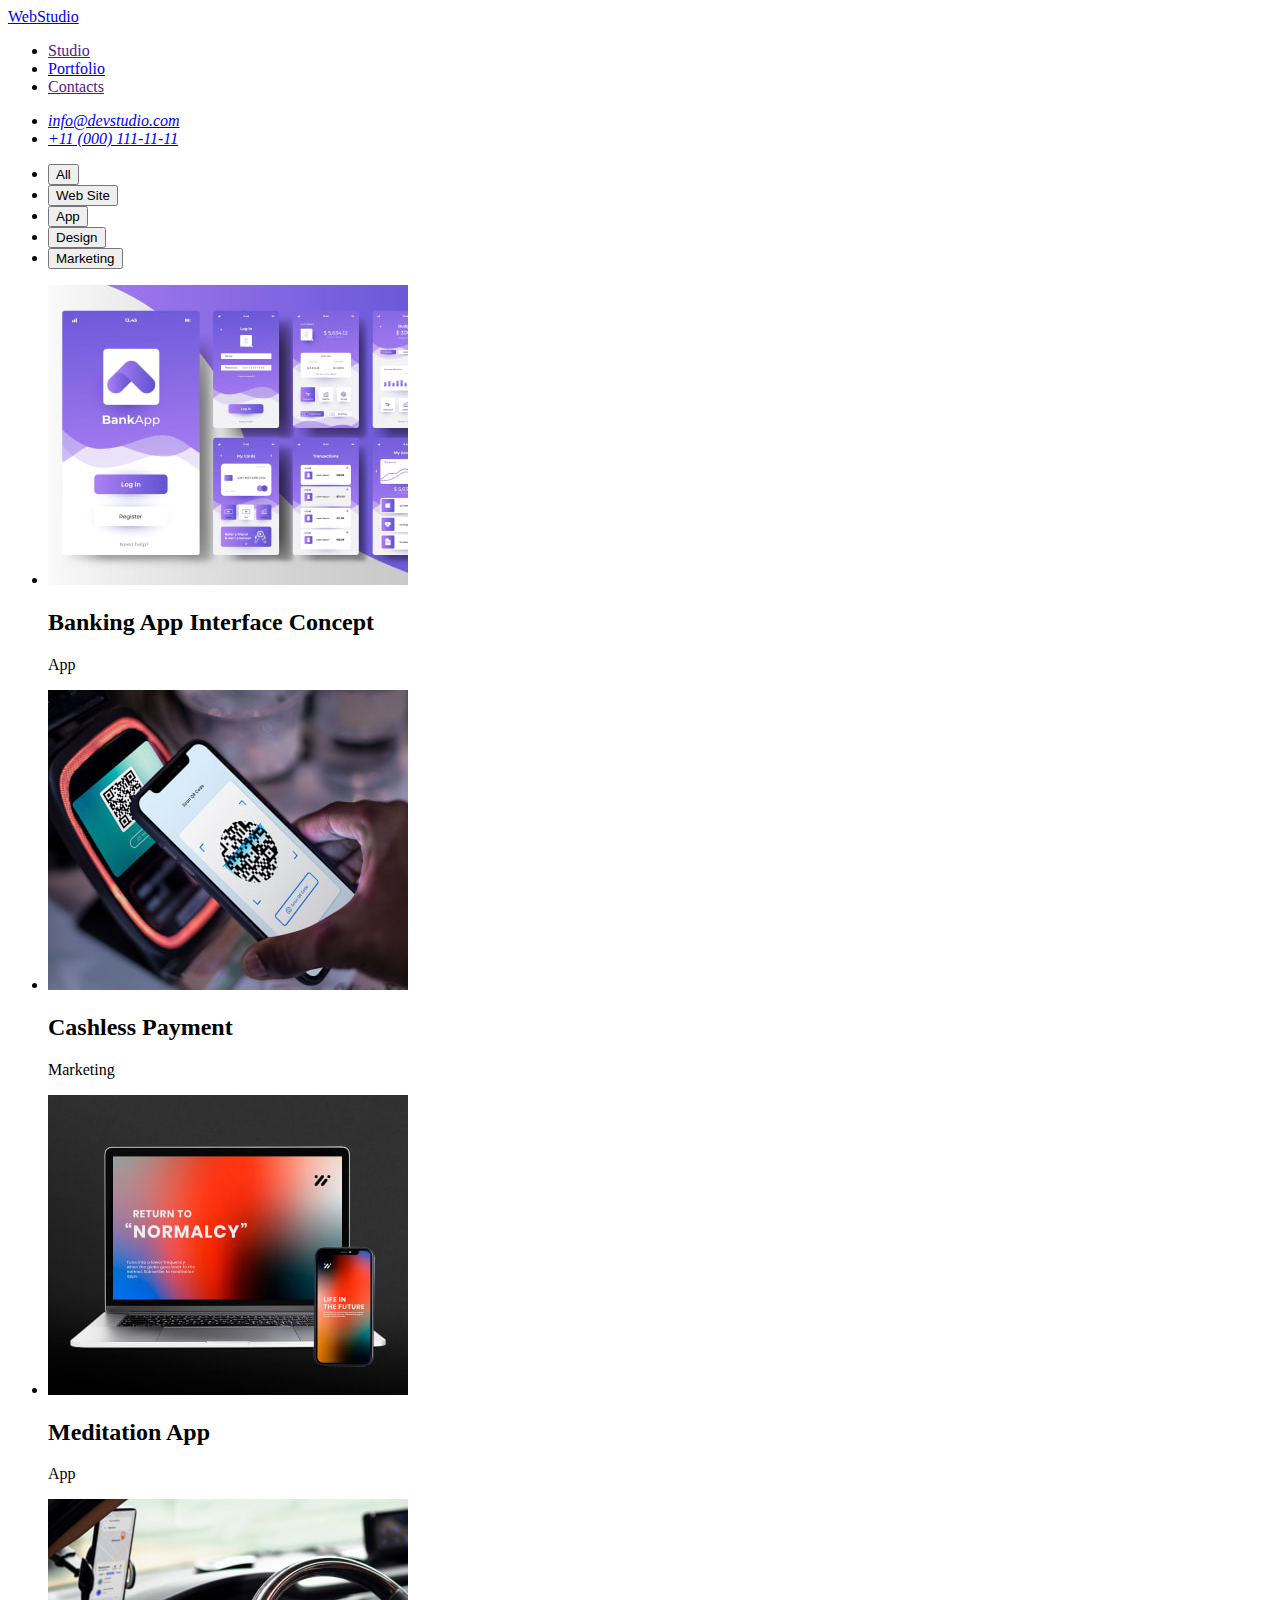
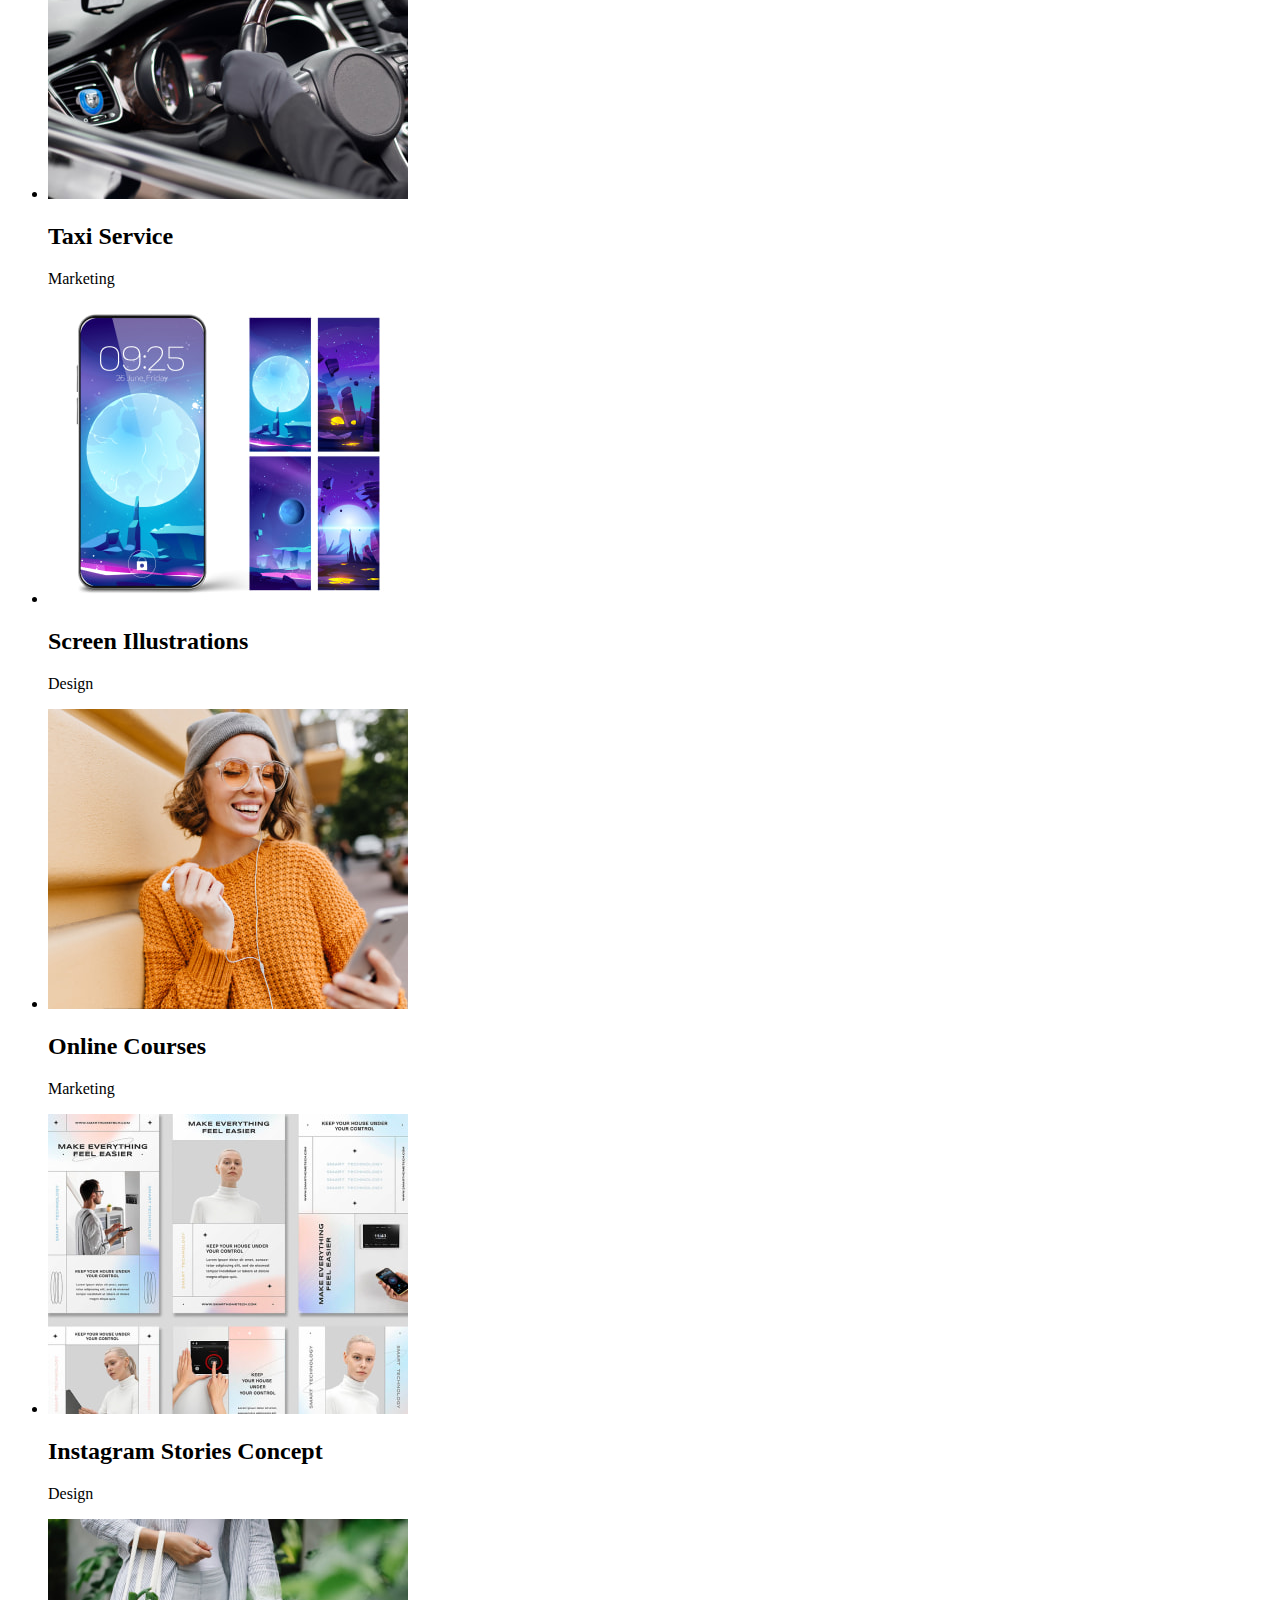
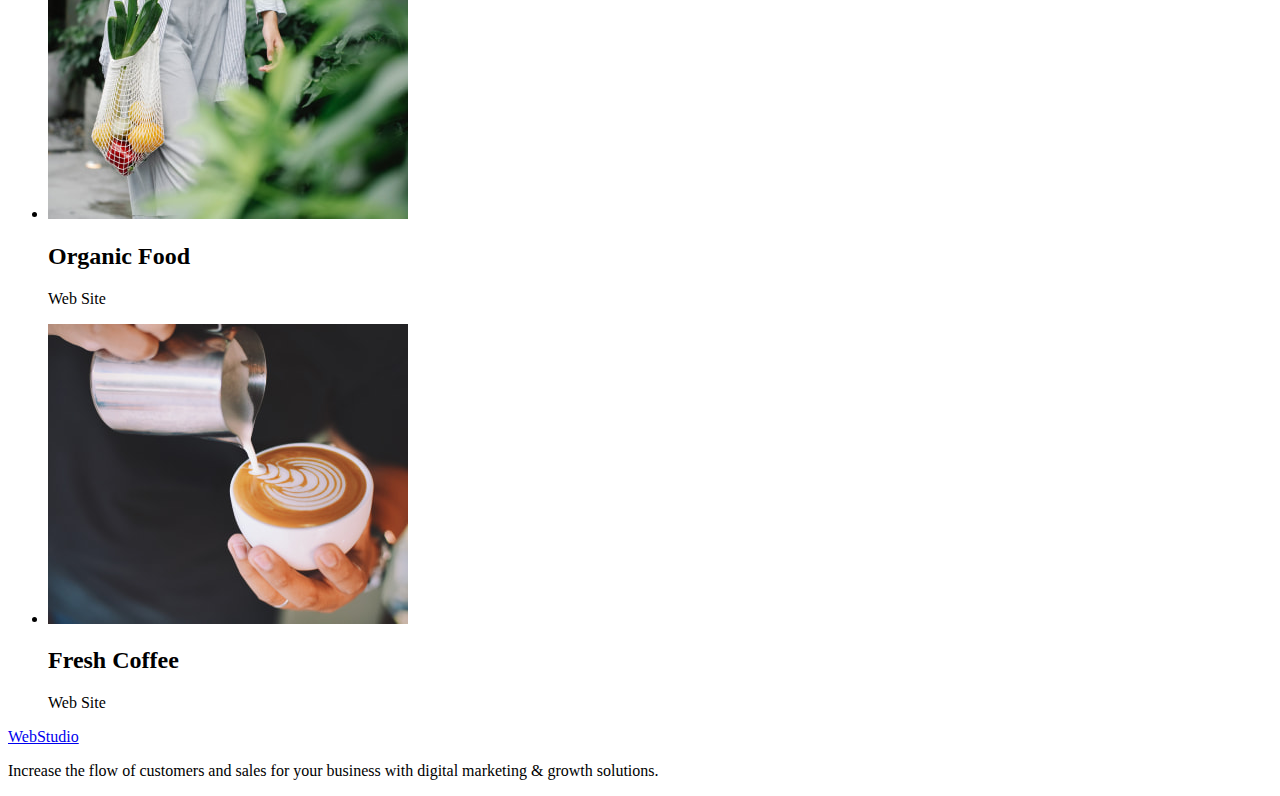
==== portfolio.html @ 86137b93 "Add html for Portfolio page" ====
<!DOCTYPE html>
<html lang="en">
  <head>
    <meta charset="UTF-8" />
    <meta http-equiv="X-UA-Compatible" content="IE=edge" />
    <meta name="viewport" content="width=device-width, initial-scale=1.0" />
    <title>Portfolio</title>
  </head>
  <body>
    <!--================ HEADER =============== -->
    <header>
      <nav>
        <a href="./index.html">WebStudio</a>
        <ul>
          <li><a href="">Studio</a></li>
          <li><a href="./portfolio.html">Portfolio</a></li>
          <li><a href="">Contacts</a></li>
        </ul>
      </nav>
      <address>
        <ul>
          <li><a href="mailto:info@devstudio.com">info@devstudio.com</a></li>
          <li><a href="tel:+110001111111">+11 (000) 111-11-11</a></li>
        </ul>
      </address>
    </header>
    <!--================ /HEADER =============== -->
    <main>
      <!-- ========== PORTFOLIO ===============-->
      <section>
        <h1 hidden>Portfolio</h1>
        <ul>
          <li><button type="button">All</button></li>
          <li><button type="button">Web Site</button></li>
          <li><button type="button">App</button></li>
          <li><button type="button">Design</button></li>
          <li><button type="button">Marketing</button></li>
        </ul>
        <ul>
          <li>
            <img src="./images/portfolio-images/bankapp.jpg" alt="BankApp" />
            <h2>Banking App Interface Concept</h2>
            <p>App</p>
          </li>
          <li>
            <img
              src="./images/portfolio-images/cashless-payment.jpg"
              alt="Cashless Payment"
            />
            <h2>Cashless Payment</h2>
            <p>Marketing</p>
          </li>
          <li>
            <img
              src="./images/portfolio-images/meditation.jpg"
              alt="Meditation App"
            />
            <h2>Meditation App</h2>
            <p>App</p>
          </li>
          <li>
            <img src="./images/portfolio-images/taxi.jpg" alt="Taxi Service" />
            <h2>Taxi Service</h2>
            <p>Marketing</p>
          </li>
          <li>
            <img
              src="./images/portfolio-images/screen-illustrations.jpg"
              alt="Screen Illustrations"
            />
            <h2>Screen Illustrations</h2>
            <p>Design</p>
          </li>
          <li>
            <img
              src="./images/portfolio-images/online-courses.jpg"
              alt="Online Courses"
            />
            <h2>Online Courses</h2>
            <p>Marketing</p>
          </li>
          <li>
            <img
              src="./images/portfolio-images/stories-concept.jpg"
              alt="Instagram Stories Concept"
            />
            <h2>Instagram Stories Concept</h2>
            <p>Design</p>
          </li>
          <li>
            <img
              src="./images/portfolio-images/organic-food.jpg"
              alt="Organic Food"
            />
            <h2>Organic Food</h2>
            <p>Web Site</p>
          </li>
          <li>
            <img
              src="./images/portfolio-images/fresh-coffee.jpg"
              alt="Fresh Coffee"
            />
            <h2>Fresh Coffee</h2>
            <p>Web Site</p>
          </li>
        </ul>
      </section>
      <!-- ========== /PORTFOLIO ===============-->
    </main>
    <!-- =============== FOOTER ================== -->
    <footer>
      <a href="./index.html">WebStudio</a>
      <p>
        Increase the flow of customers and sales for your business with digital
        marketing & growth solutions.
      </p>
    </footer>
    <!-- =============== /FOOTER ================== -->
  </body>
</html>
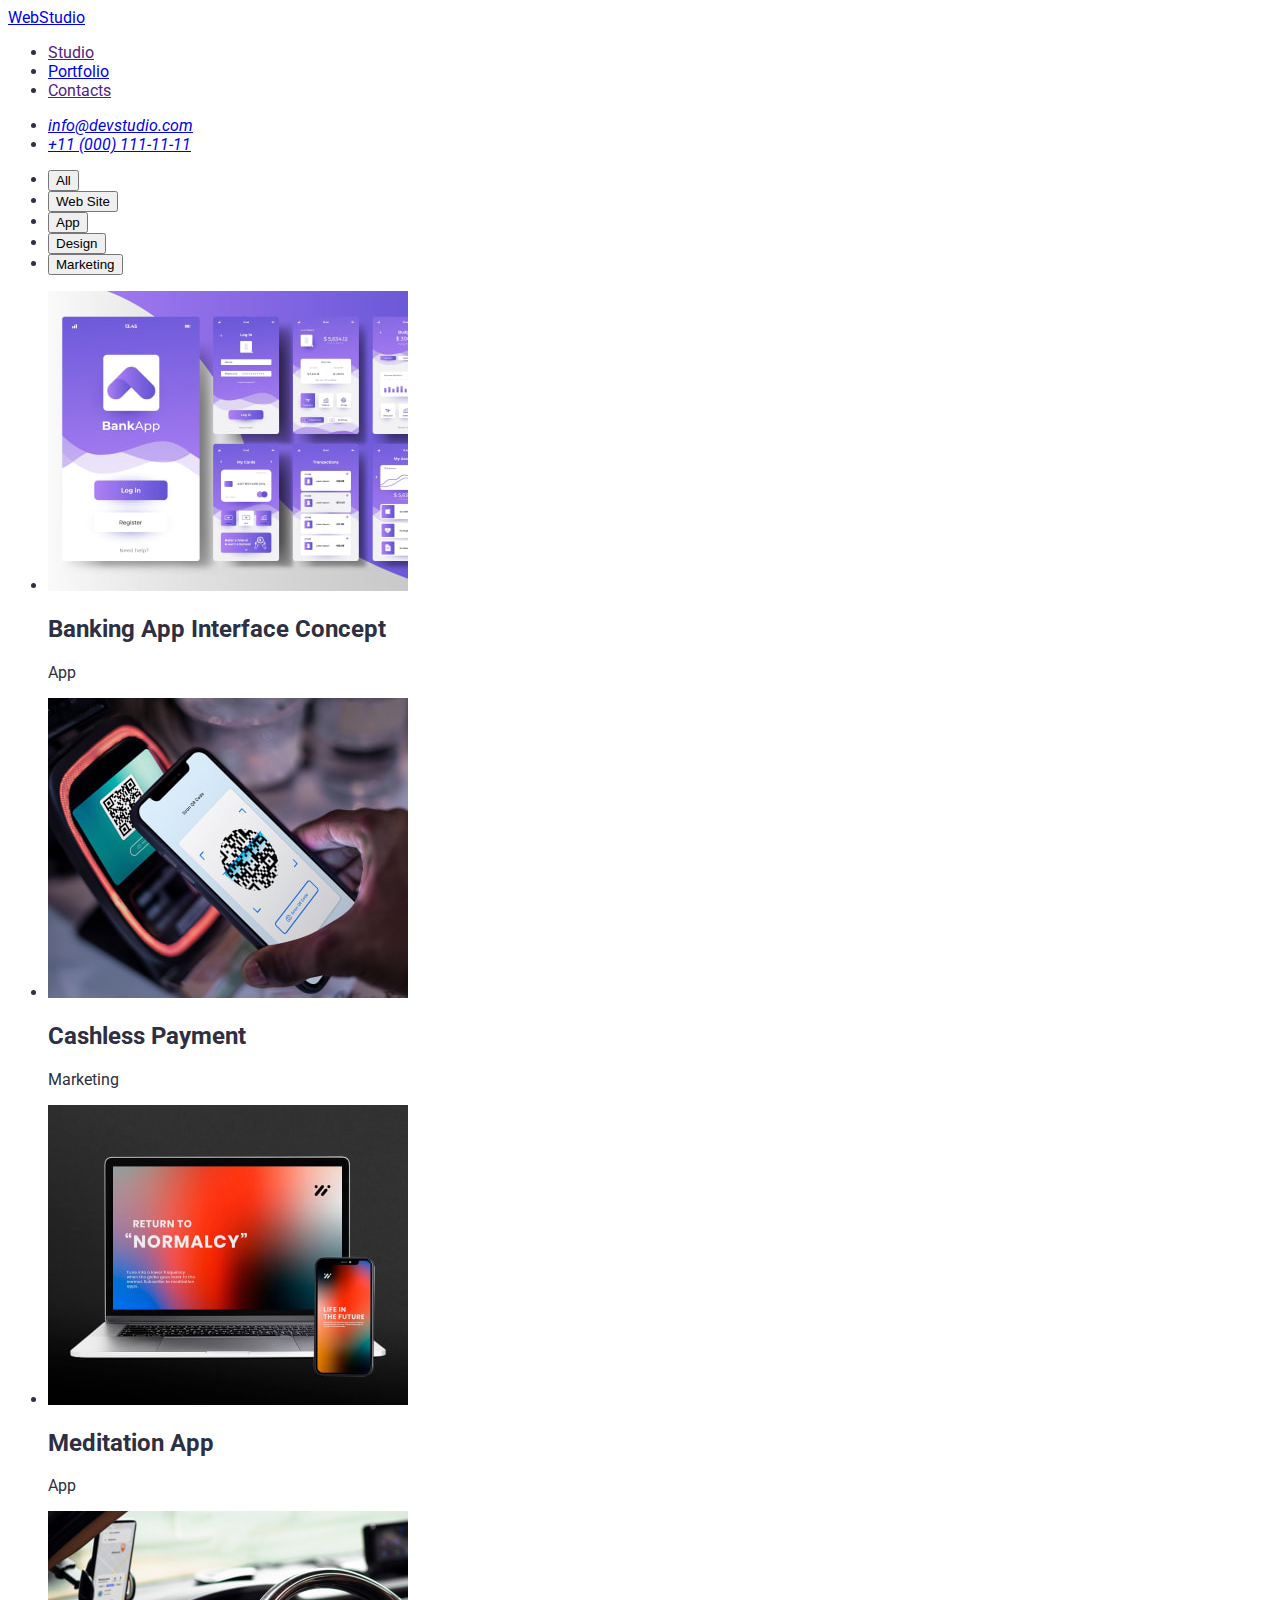
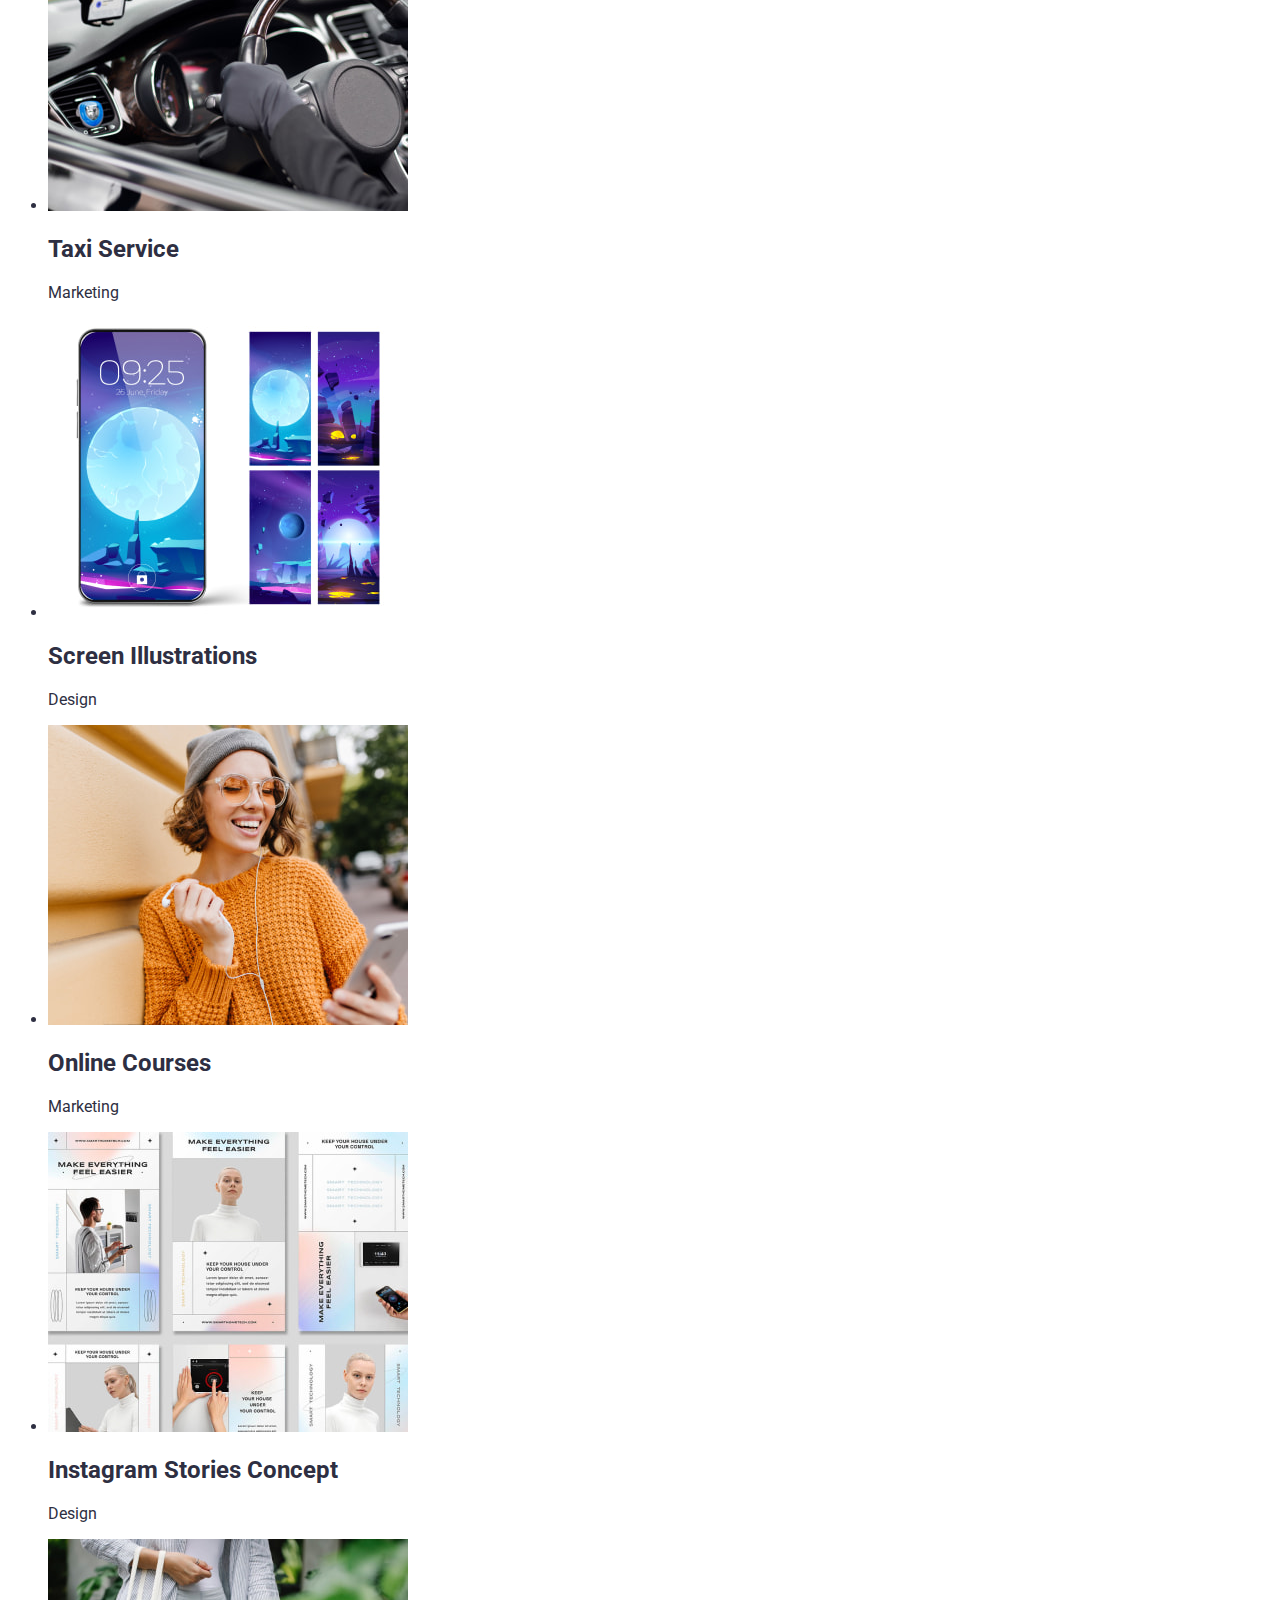
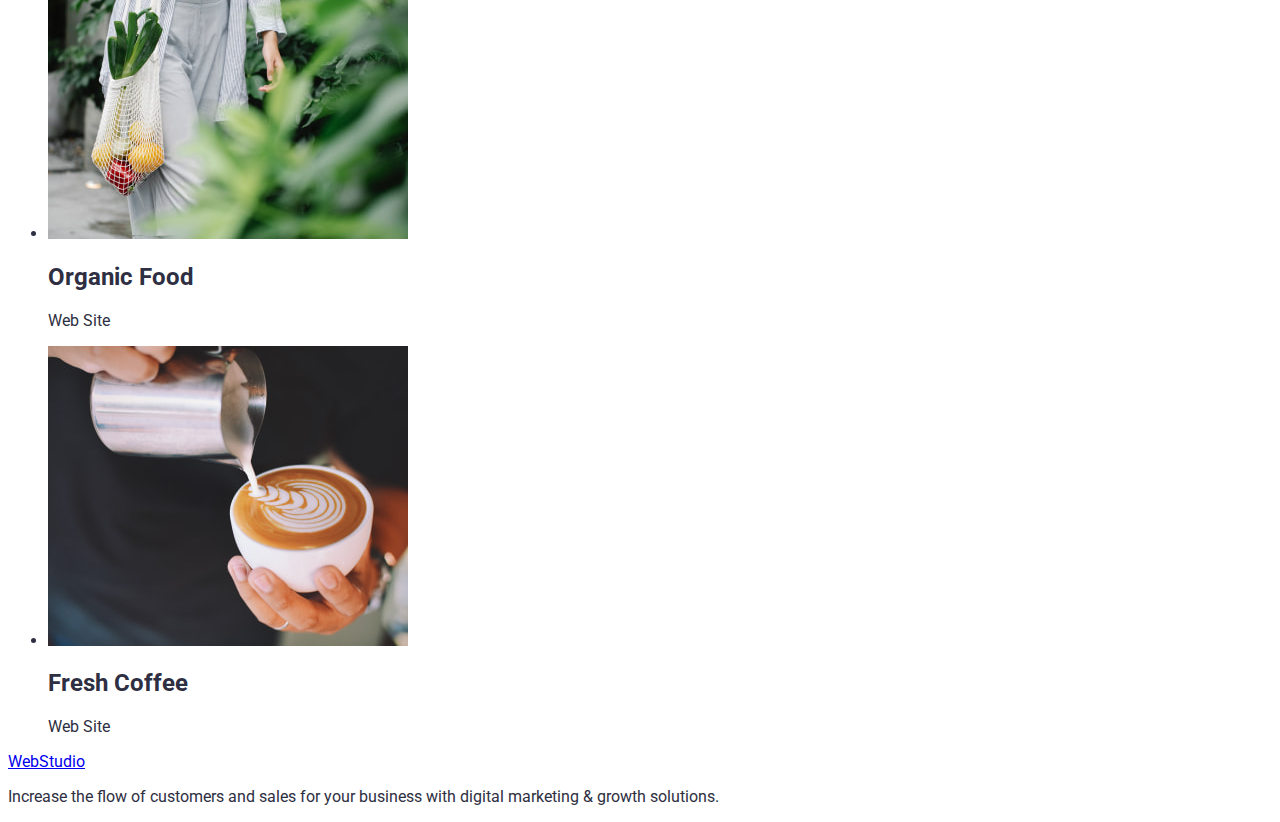
==== commit af892c4d: "add css for mainpage" ====
--- a/portfolio.html
+++ b/portfolio.html
@@ -5,6 +5,13 @@
     <meta http-equiv="X-UA-Compatible" content="IE=edge" />
     <meta name="viewport" content="width=device-width, initial-scale=1.0" />
     <title>Portfolio</title>
+    <link rel="preconnect" href="https://fonts.googleapis.com" />
+    <link rel="preconnect" href="https://fonts.gstatic.com" crossorigin />
+    <link
+      href="https://fonts.googleapis.com/css2?family=Raleway:wght@800&family=Roboto:wght@400;500;700;900&display=swap"
+      rel="stylesheet"
+    />
+    <link rel="stylesheet" href="./css/styles.css" />
   </head>
   <body>
     <!--================ HEADER =============== -->
@@ -46,6 +53,7 @@
             <img
               src="./images/portfolio-images/cashless-payment.jpg"
               alt="Cashless Payment"
+              width="360"
             />
             <h2>Cashless Payment</h2>
             <p>Marketing</p>
@@ -54,12 +62,17 @@
             <img
               src="./images/portfolio-images/meditation.jpg"
               alt="Meditation App"
+              width="360"
             />
             <h2>Meditation App</h2>
             <p>App</p>
           </li>
           <li>
-            <img src="./images/portfolio-images/taxi.jpg" alt="Taxi Service" />
+            <img
+              src="./images/portfolio-images/taxi.jpg"
+              alt="Taxi Service"
+              width="360"
+            />
             <h2>Taxi Service</h2>
             <p>Marketing</p>
           </li>
@@ -67,6 +80,7 @@
             <img
               src="./images/portfolio-images/screen-illustrations.jpg"
               alt="Screen Illustrations"
+              width="360"
             />
             <h2>Screen Illustrations</h2>
             <p>Design</p>
@@ -75,6 +89,7 @@
             <img
               src="./images/portfolio-images/online-courses.jpg"
               alt="Online Courses"
+              width="360"
             />
             <h2>Online Courses</h2>
             <p>Marketing</p>
@@ -83,6 +98,7 @@
             <img
               src="./images/portfolio-images/stories-concept.jpg"
               alt="Instagram Stories Concept"
+              width="360"
             />
             <h2>Instagram Stories Concept</h2>
             <p>Design</p>
@@ -91,6 +107,7 @@
             <img
               src="./images/portfolio-images/organic-food.jpg"
               alt="Organic Food"
+              width="360"
             />
             <h2>Organic Food</h2>
             <p>Web Site</p>
@@ -99,6 +116,7 @@
             <img
               src="./images/portfolio-images/fresh-coffee.jpg"
               alt="Fresh Coffee"
+              width="360"
             />
             <h2>Fresh Coffee</h2>
             <p>Web Site</p>
--- a/css/styles.css
+++ b/css/styles.css
@@ -0,0 +1,254 @@
+:root {
+  --primary-color: #2e2f42;
+  --secondary-color: #434455;
+  --light-color: #ffffff;
+}
+
+body {
+  font-family: "Roboto", sans-serif;
+  color: var(--primary-color);
+}
+
+/**
+  |============================
+  | COMPONENTS
+  |============================
+*/
+.list {
+  list-style: none;
+}
+
+.link {
+  text-decoration: none;
+}
+
+/**
+  |============================
+  | /COMPONENTS
+  |============================
+*/
+
+/**
+  |============================
+  | HEADER
+  |============================
+*/
+
+.logo {
+  font-family: "Raleway", sans-serif;
+  font-weight: 800;
+  font-size: 18px;
+  line-height: 1.17;
+  display: flex;
+  align-items: center;
+  letter-spacing: 0.03em;
+  text-transform: uppercase;
+  color: #4d5ae5;
+}
+
+.logo-text {
+  font-family: "Raleway", sans-serif;
+  font-weight: 800;
+  font-size: 18px;
+  line-height: 1.17;
+  display: flex;
+  align-items: center;
+  letter-spacing: 0.03em;
+  text-transform: uppercase;
+  color: var(--primary-color);
+}
+
+.menu-link {
+  font-family: inherit;
+  font-weight: 500;
+  font-size: 16px;
+  line-height: 1.5;
+  letter-spacing: 0.02em;
+  color: var(--primary-color);
+}
+
+.menu-link:active {
+  color: #404bbf;
+}
+
+.contact-item {
+  font-family: inherit;
+  font-style: normal;
+  font-weight: 400;
+  font-size: 16px;
+  line-height: 1.5;
+  letter-spacing: 0.02em;
+  color: var(--secondary-color);
+}
+
+.contact-item:active {
+  color: #404bbf;
+}
+
+/**
+  |============================
+  | /HEADER
+  |============================
+*/
+
+/**
+  |============================
+  | HERO
+  |============================
+*/
+
+.hero-title {
+  font-family: inherit;
+  font-weight: 700;
+  font-size: 56px;
+  line-height: 1.07;
+  text-align: center;
+  letter-spacing: 0.02em;
+  color: var(--light-color);
+}
+
+.modal-btn {
+  font-family: inherit;
+  font-weight: 500;
+  font-size: 16px;
+  line-height: 1.5;
+  display: flex;
+  align-items: center;
+  letter-spacing: 0.04em;
+  color: var(--light-color);
+  background: #4d5ae5;
+  cursor: pointer;
+}
+
+.modal-btn:hover,
+.modal-btn:focus {
+  background: #404bbf;
+}
+/**
+  |============================
+  | /HERO
+  |============================
+*/
+
+/**
+  |============================
+  | Advantages
+  |============================
+*/
+.advantages-subtitle {
+  font-family: inherit;
+  font-weight: 500;
+  font-size: 20px;
+  line-height: 1.2;
+  letter-spacing: 0.02em;
+  color: var(--primary-color);
+}
+
+.advantages-subtitle-description {
+  font-family: inherit;
+  font-weight: 400;
+  font-size: 16px;
+  line-height: 1.5;
+  letter-spacing: 0.02em;
+  color: var(--secondary-color);
+}
+/**
+  |============================
+  | /Advantages
+  |============================
+*/
+
+/**
+  |============================
+  | Services
+  |============================
+*/
+
+.services-title {
+  font-family: inherit;
+  font-weight: 700;
+  font-size: 36px;
+  line-height: 1.11;
+  text-align: center;
+  letter-spacing: 0.02em;
+  text-transform: capitalize;
+}
+
+/**
+  |============================
+  | /Services
+  |============================
+*/
+
+/**
+  |============================
+  | TEAM
+  |============================
+*/
+.team-title {
+  font-family: inherit;
+  font-weight: 700;
+  font-size: 36px;
+  line-height: 1.11;
+  text-align: center;
+  letter-spacing: 0.02em;
+  text-transform: capitalize;
+  color: var(--primary-color);
+}
+
+.team-name {
+  font-family: inherit;
+  font-weight: 500;
+  font-size: 20px;
+  line-height: 1.2;
+  text-align: center;
+  letter-spacing: 0.02em;
+  color: var(--primary-color);
+}
+
+.team-text {
+  font-family: inherit;
+  font-weight: 400;
+  font-size: 16px;
+  line-height: 1.5;
+  text-align: center;
+  letter-spacing: 0.02em;
+  color: var(--secondary-color);
+}
+/**
+  |============================
+  | /TEAM
+  |============================
+*/
+
+/**
+  |============================
+  | FOOTER
+  |============================
+*/
+.footer-logo-text {
+  font-family: "Raleway", sans-serif;
+  font-weight: 800;
+  font-size: 18px;
+  line-height: 1.17;
+  display: flex;
+  align-items: center;
+  letter-spacing: 0.03em;
+  text-transform: uppercase;
+  color: #f4f4fd;
+}
+
+.footer-text {
+  font-family: inherit;
+  font-weight: 400;
+  font-size: 16px;
+  line-height: 1.5;
+  letter-spacing: 0.02em;
+  color: #f4f4fd;
+}
+
+/**
+  |============================
+  | /FOOTER
+  |============================
+*/
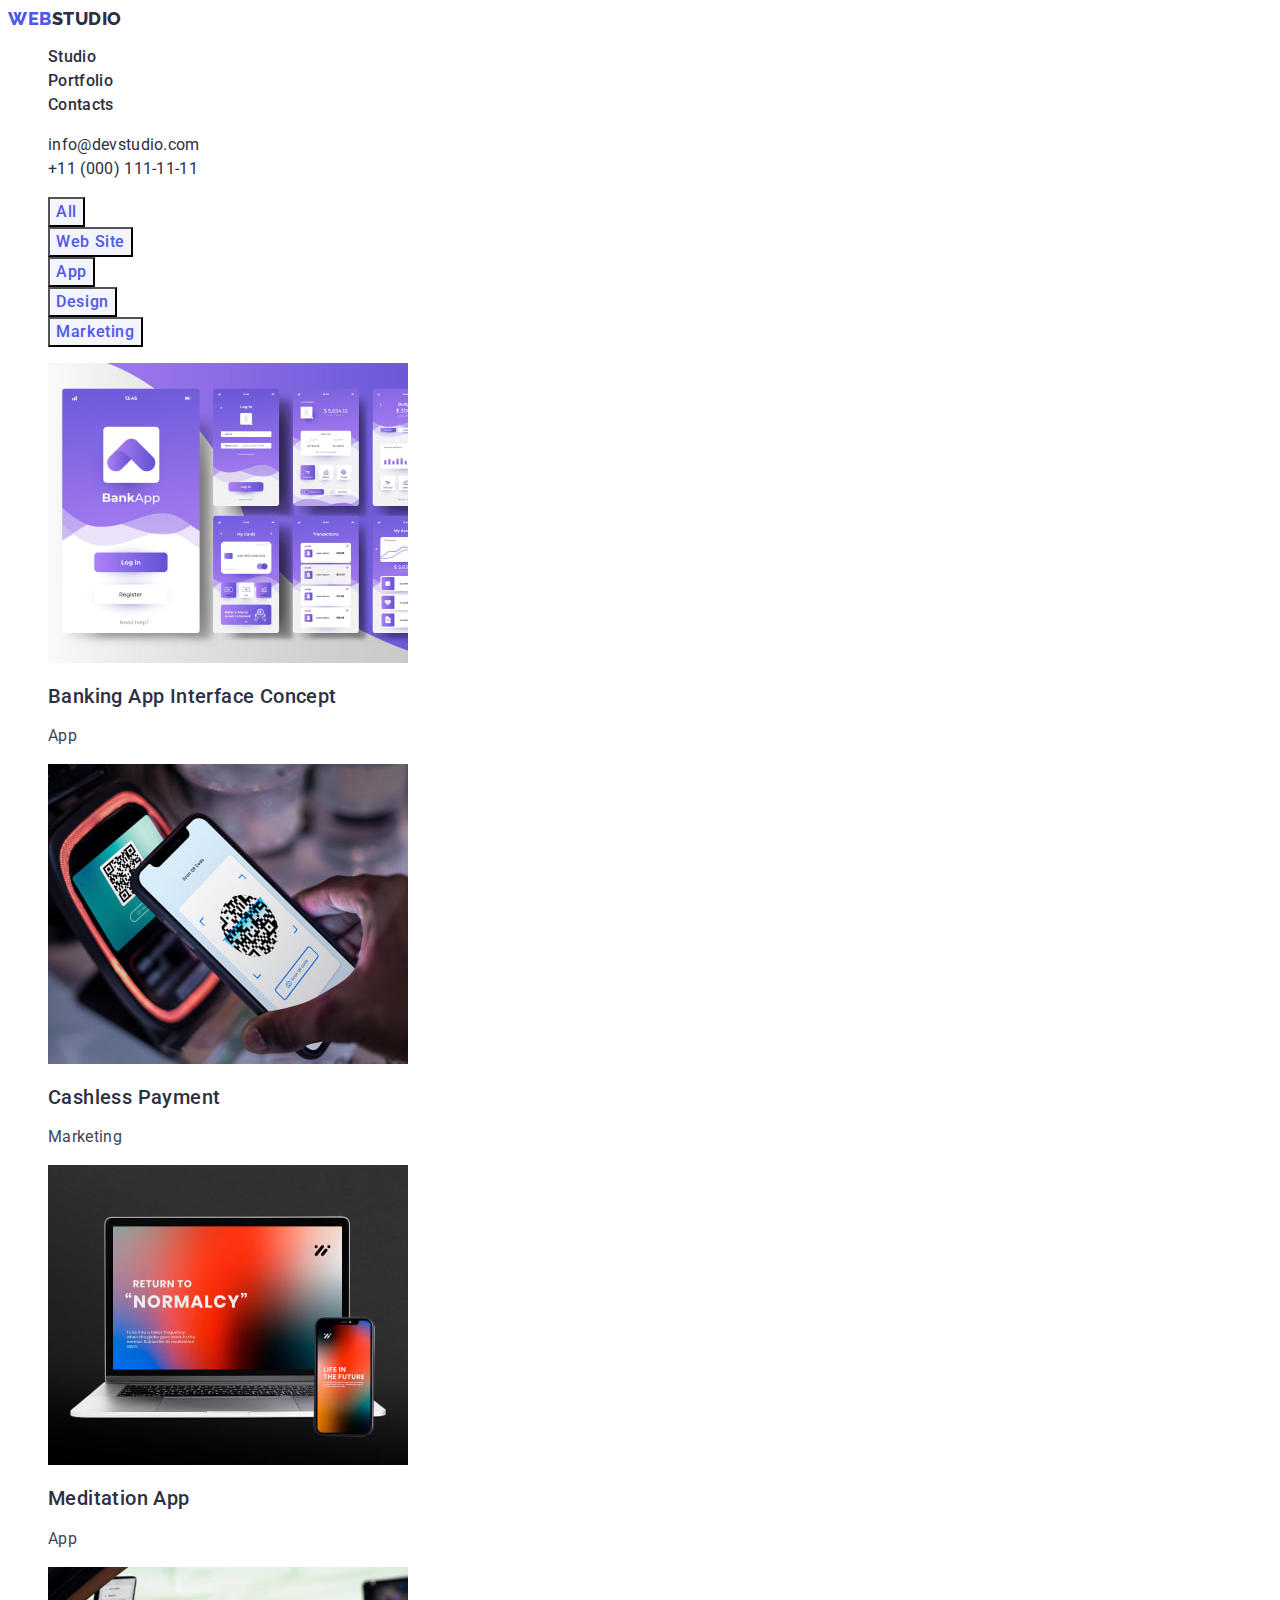
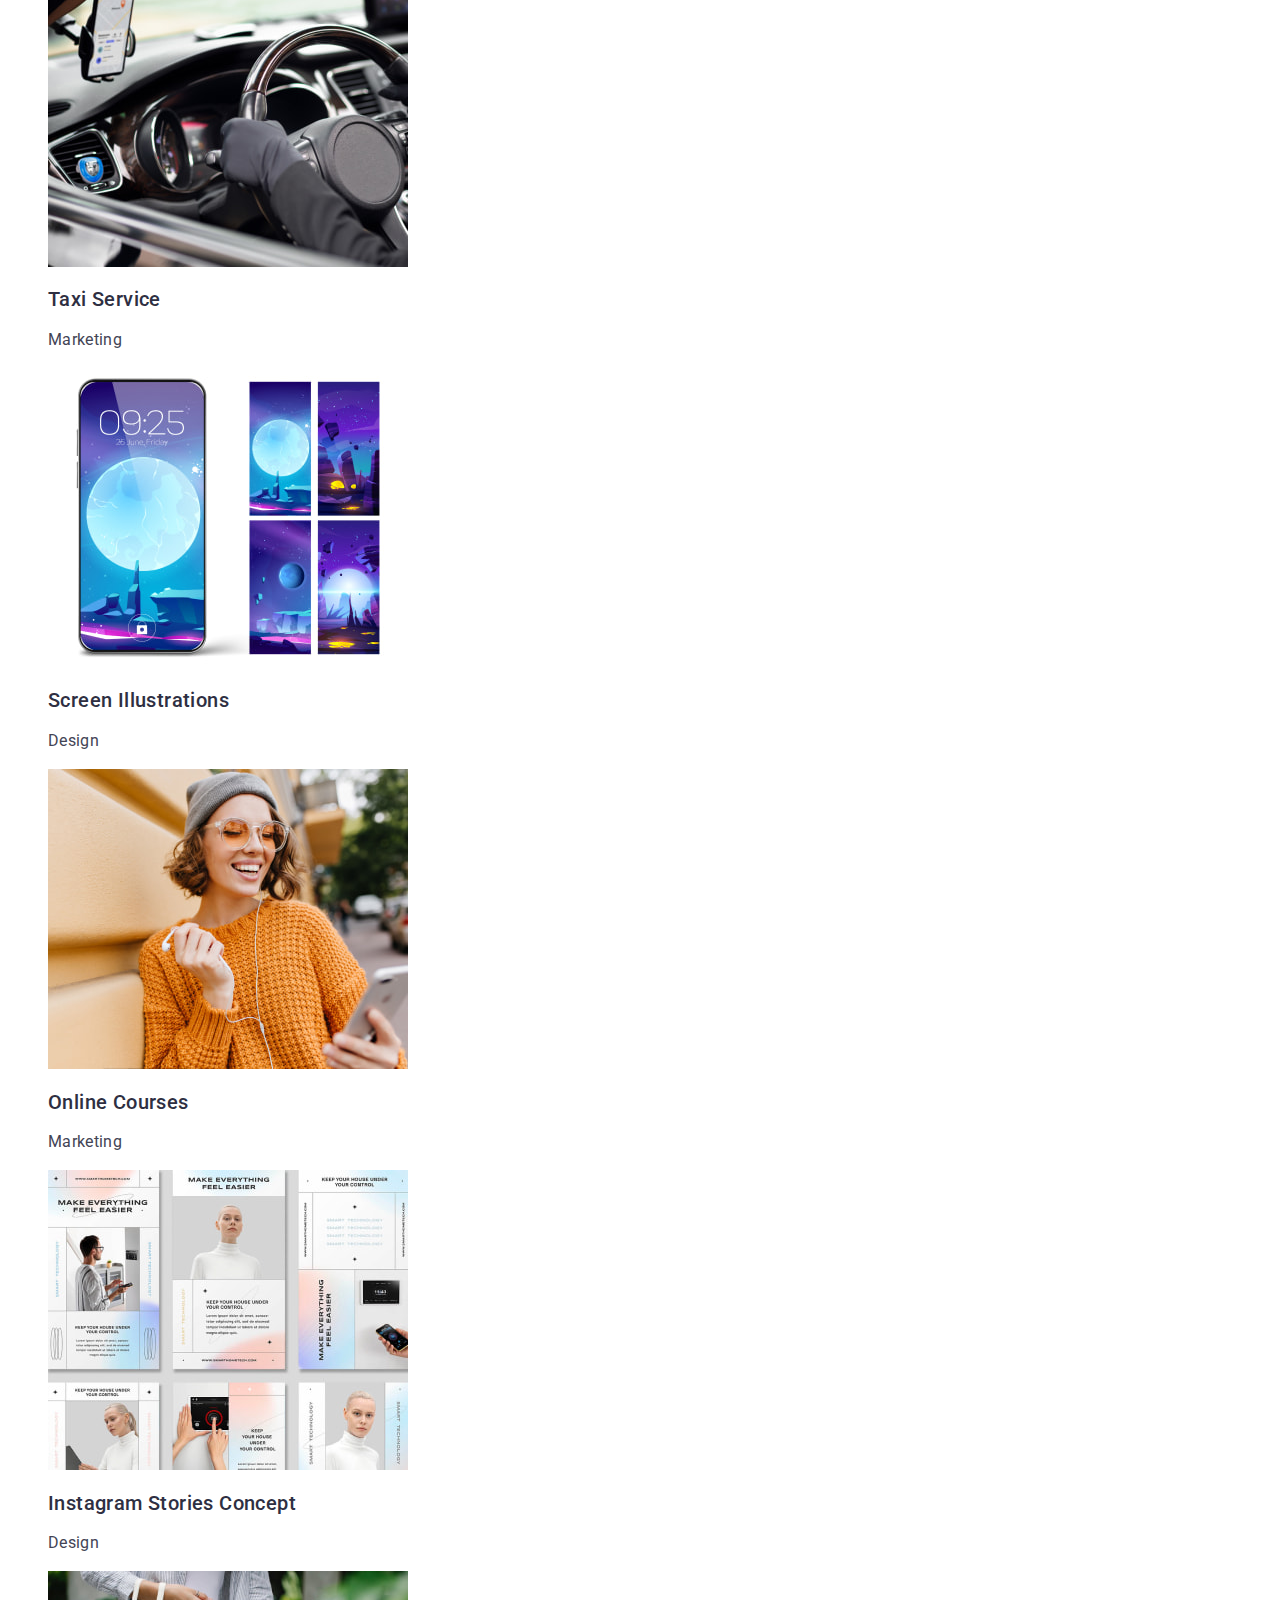
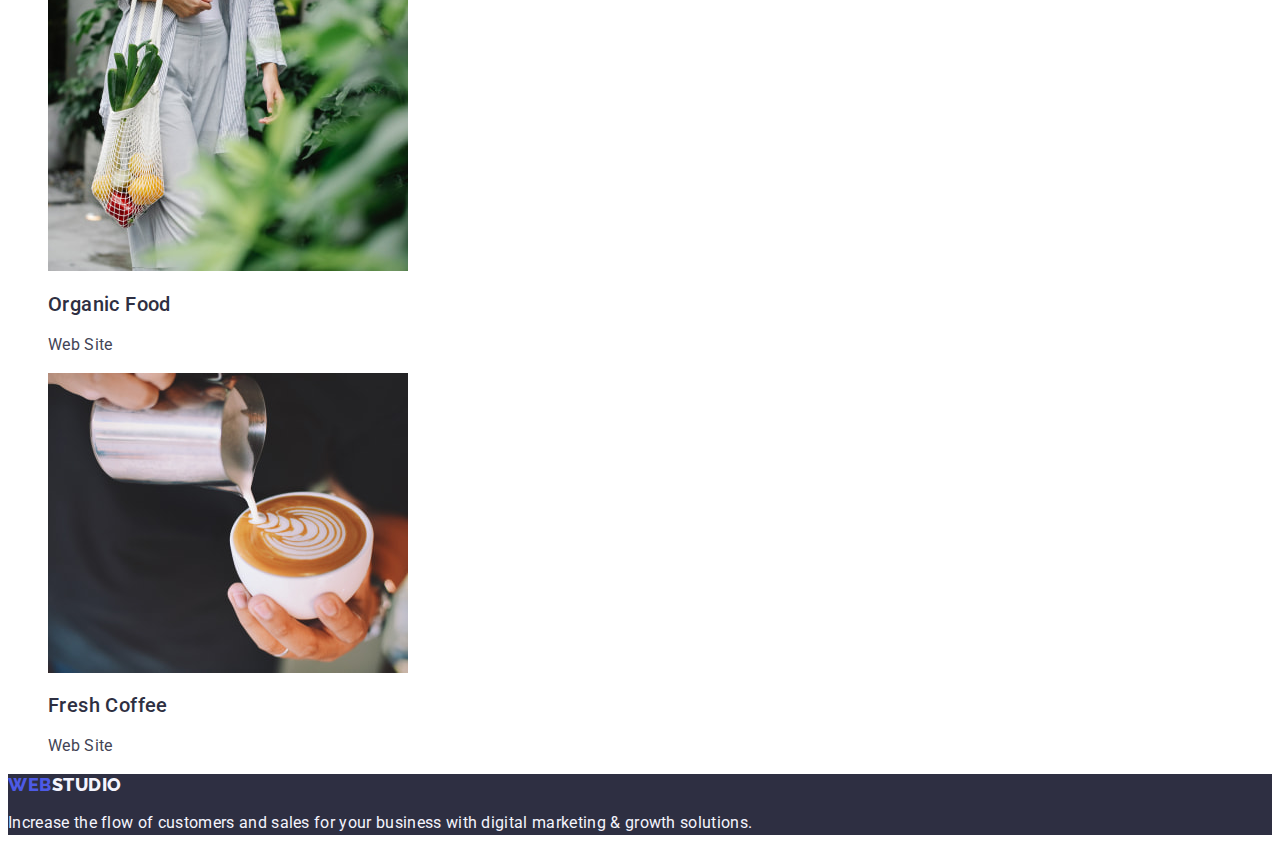
==== commit 3cfb68ed: "add css for index and portfolio" ====
--- a/portfolio.html
+++ b/portfolio.html
@@ -15,120 +15,166 @@
   </head>
   <body>
     <!--================ HEADER =============== -->
-    <header>
-      <nav>
-        <a href="./index.html">WebStudio</a>
-        <ul>
-          <li><a href="">Studio</a></li>
-          <li><a href="./portfolio.html">Portfolio</a></li>
-          <li><a href="">Contacts</a></li>
+    <header class="page-header">
+      <nav class="page-nav">
+        <a class="link logo" href="./index.html"
+          >Web<span class="logo-text">Studio</span></a
+        >
+        <ul class="menu list">
+          <li class="menu-item">
+            <a class="menu-link link" href="">Studio</a>
+          </li>
+          <li class="menu-item">
+            <a class="menu-link link" href="./portfolio.html">Portfolio</a>
+          </li>
+          <li class="menu-item">
+            <a class="menu-link link" href="">Contacts</a>
+          </li>
         </ul>
       </nav>
-      <address>
-        <ul>
-          <li><a href="mailto:info@devstudio.com">info@devstudio.com</a></li>
-          <li><a href="tel:+110001111111">+11 (000) 111-11-11</a></li>
+      <address class="contact-info">
+        <ul class="list contact-info-list">
+          <li class="contact-list-item">
+            <a class="link contact-item" href="mailto:info@devstudio.com"
+              >info@devstudio.com</a
+            >
+          </li>
+          <li class="contact-list-item">
+            <a class="link contact-item" href="tel:+110001111111"
+              >+11 (000) 111-11-11</a
+            >
+          </li>
         </ul>
       </address>
     </header>
     <!--================ /HEADER =============== -->
     <main>
       <!-- ========== PORTFOLIO ===============-->
-      <section>
+      <section class="portfolio">
         <h1 hidden>Portfolio</h1>
-        <ul>
-          <li><button type="button">All</button></li>
-          <li><button type="button">Web Site</button></li>
-          <li><button type="button">App</button></li>
-          <li><button type="button">Design</button></li>
-          <li><button type="button">Marketing</button></li>
+        <ul class="filter-btn-list list">
+          <li class="filter-list-item">
+            <button type="button" class="filter-btn">All</button>
+          </li>
+          <li class="filter-list-item">
+            <button type="button" class="filter-btn">Web Site</button>
+          </li>
+          <li class="filter-list-item">
+            <button type="button" class="filter-btn">App</button>
+          </li>
+          <li class="filter-list-item">
+            <button type="button" class="filter-btn">Design</button>
+          </li>
+          <li class="filter-list-item">
+            <button type="button" class="filter-btn">Marketing</button>
+          </li>
         </ul>
-        <ul>
-          <li>
-            <img src="./images/portfolio-images/bankapp.jpg" alt="BankApp" />
-            <h2>Banking App Interface Concept</h2>
-            <p>App</p>
+        <ul class="portfolio-list list">
+          <li class="portfolio-list-item">
+            <a href="" class="portfolio-list-link link"
+              ><img src="./images/portfolio-images/bankapp.jpg" alt="BankApp" />
+              <h2 class="subtitle">Banking App Interface Concept</h2>
+              <p class="subtitle-description">App</p>
+            </a>
           </li>
-          <li>
-            <img
-              src="./images/portfolio-images/cashless-payment.jpg"
-              alt="Cashless Payment"
-              width="360"
-            />
-            <h2>Cashless Payment</h2>
-            <p>Marketing</p>
+          <li class="portfolio-list-item">
+            <a href="" class="portfolio-list-link link">
+              <img
+                src="./images/portfolio-images/cashless-payment.jpg"
+                alt="Cashless Payment"
+                width="360"
+              />
+              <h2 class="subtitle">Cashless Payment</h2>
+              <p class="subtitle-description">Marketing</p>
+            </a>
           </li>
-          <li>
-            <img
-              src="./images/portfolio-images/meditation.jpg"
-              alt="Meditation App"
-              width="360"
-            />
-            <h2>Meditation App</h2>
-            <p>App</p>
+          <li class="portfolio-list-item">
+            <a href="" class="portfolio-list-link link">
+              <img
+                src="./images/portfolio-images/meditation.jpg"
+                alt="Meditation App"
+                width="360"
+              />
+              <h2 class="subtitle">Meditation App</h2>
+              <p class="subtitle-description">App</p>
+            </a>
           </li>
-          <li>
-            <img
-              src="./images/portfolio-images/taxi.jpg"
-              alt="Taxi Service"
-              width="360"
-            />
-            <h2>Taxi Service</h2>
-            <p>Marketing</p>
+          <li class="portfolio-list-item">
+            <a href="" class="portfolio-list-link link">
+              <img
+                src="./images/portfolio-images/taxi.jpg"
+                alt="Taxi Service"
+                width="360"
+              />
+              <h2 class="subtitle">Taxi Service</h2>
+              <p class="subtitle-description">Marketing</p>
+            </a>
           </li>
-          <li>
-            <img
-              src="./images/portfolio-images/screen-illustrations.jpg"
-              alt="Screen Illustrations"
-              width="360"
-            />
-            <h2>Screen Illustrations</h2>
-            <p>Design</p>
+          <li class="portfolio-list-item">
+            <a href="" class="portfolio-list-link link">
+              <img
+                src="./images/portfolio-images/screen-illustrations.jpg"
+                alt="Screen Illustrations"
+                width="360"
+              />
+              <h2 class="subtitle">Screen Illustrations</h2>
+              <p class="subtitle-description">Design</p>
+            </a>
           </li>
-          <li>
-            <img
-              src="./images/portfolio-images/online-courses.jpg"
-              alt="Online Courses"
-              width="360"
-            />
-            <h2>Online Courses</h2>
-            <p>Marketing</p>
+          <li class="portfolio-list-item">
+            <a href="" class="portfolio-list-link link">
+              <img
+                src="./images/portfolio-images/online-courses.jpg"
+                alt="Online Courses"
+                width="360"
+              />
+              <h2 class="subtitle">Online Courses</h2>
+              <p class="subtitle-description">Marketing</p>
+            </a>
           </li>
-          <li>
-            <img
-              src="./images/portfolio-images/stories-concept.jpg"
-              alt="Instagram Stories Concept"
-              width="360"
-            />
-            <h2>Instagram Stories Concept</h2>
-            <p>Design</p>
+          <li class="portfolio-list-item">
+            <a href="" class="portfolio-list-link link">
+              <img
+                src="./images/portfolio-images/stories-concept.jpg"
+                alt="Instagram Stories Concept"
+                width="360"
+              />
+              <h2 class="subtitle">Instagram Stories Concept</h2>
+              <p class="subtitle-description">Design</p>
+            </a>
           </li>
-          <li>
-            <img
-              src="./images/portfolio-images/organic-food.jpg"
-              alt="Organic Food"
-              width="360"
-            />
-            <h2>Organic Food</h2>
-            <p>Web Site</p>
+          <li class="portfolio-list-item">
+            <a href="" class="portfolio-list-link link">
+              <img
+                src="./images/portfolio-images/organic-food.jpg"
+                alt="Organic Food"
+                width="360"
+              />
+              <h2 class="subtitle">Organic Food</h2>
+              <p class="subtitle-description">Web Site</p>
+            </a>
           </li>
-          <li>
-            <img
-              src="./images/portfolio-images/fresh-coffee.jpg"
-              alt="Fresh Coffee"
-              width="360"
-            />
-            <h2>Fresh Coffee</h2>
-            <p>Web Site</p>
+          <li class="portfolio-list-item">
+            <a href="" class="portfolio-list-link link">
+              <img
+                src="./images/portfolio-images/fresh-coffee.jpg"
+                alt="Fresh Coffee"
+                width="360"
+              />
+              <h2 class="subtitle">Fresh Coffee</h2>
+              <p class="subtitle-description">Web Site</p>
+            </a>
           </li>
         </ul>
       </section>
       <!-- ========== /PORTFOLIO ===============-->
     </main>
     <!-- =============== FOOTER ================== -->
-    <footer>
-      <a href="./index.html">WebStudio</a>
-      <p>
+    <footer class="footer">
+      <a class="link logo" href="./index.html"
+        >Web<span class="footer-logo-text">Studio</span></a
+      >
+      <p class="footer-text">
         Increase the flow of customers and sales for your business with digital
         marketing & growth solutions.
       </p>
--- a/css/styles.css
+++ b/css/styles.css
@@ -1,12 +1,18 @@
 :root {
-  --primary-color: #2e2f42;
-  --secondary-color: #434455;
-  --light-color: #ffffff;
+  --primary-text-color: #2e2f42;
+  --secondary-text-color: #434455;
+  --light-text-color: #fff;
+  --cloud-text-color: #f4f4fd;
+
+  --primary-bg-color: #fff;
+  --secondary-bg-color: #2e2f42;
+  --cloud-bg-color: #f4f4fd;
 }
 
 body {
-  font-family: "Roboto", sans-serif;
-  color: var(--primary-color);
+  font-family: 'Roboto', sans-serif;
+  color: var(--primary-text-color);
+  background-color: var(--primary-bg-color);
 }
 
 /**
@@ -22,6 +28,28 @@
   text-decoration: none;
 }
 
+.title {
+  font-size: 36px;
+  line-height: 1.11;
+  text-align: center;
+  letter-spacing: 0.02em;
+  text-transform: capitalize;
+}
+
+.subtitle {
+  font-weight: 500;
+  font-size: 20px;
+  line-height: 1.2;
+  letter-spacing: 0.02em;
+  color: var(--primary-text-color);
+}
+
+.subtitle-description {
+  font-size: 16px;
+  line-height: 1.5;
+  letter-spacing: 0.02em;
+  color: var(--secondary-text-color);
+}
 /**
   |============================
   | /COMPONENTS
@@ -35,7 +63,7 @@
 */
 
 .logo {
-  font-family: "Raleway", sans-serif;
+  font-family: 'Raleway', sans-serif;
   font-weight: 800;
   font-size: 18px;
   line-height: 1.17;
@@ -47,7 +75,7 @@
 }
 
 .logo-text {
-  font-family: "Raleway", sans-serif;
+  font-family: 'Raleway', sans-serif;
   font-weight: 800;
   font-size: 18px;
   line-height: 1.17;
@@ -55,7 +83,7 @@
   align-items: center;
   letter-spacing: 0.03em;
   text-transform: uppercase;
-  color: var(--primary-color);
+  color: var(--primary-text-color);
 }
 
 .menu-link {
@@ -64,7 +92,7 @@
   font-size: 16px;
   line-height: 1.5;
   letter-spacing: 0.02em;
-  color: var(--primary-color);
+  color: var(--primary-text-color);
 }
 
 .menu-link:active {
@@ -78,7 +106,7 @@
   font-size: 16px;
   line-height: 1.5;
   letter-spacing: 0.02em;
-  color: var(--secondary-color);
+  color: var(--primary-text-color);
 }
 
 .contact-item:active {
@@ -96,15 +124,16 @@
   | HERO
   |============================
 */
+.hero {
+  background-color: var(--secondary-bg-color);
+}
 
 .hero-title {
-  font-family: inherit;
-  font-weight: 700;
   font-size: 56px;
   line-height: 1.07;
   text-align: center;
   letter-spacing: 0.02em;
-  color: var(--light-color);
+  color: var(--light-text-color);
 }
 
 .modal-btn {
@@ -115,7 +144,7 @@
   display: flex;
   align-items: center;
   letter-spacing: 0.04em;
-  color: var(--light-color);
+  color: var(--light-text-color);
   background: #4d5ae5;
   cursor: pointer;
 }
@@ -135,85 +164,49 @@
   | Advantages
   |============================
 */
-.advantages-subtitle {
-  font-family: inherit;
+
+/**
+  |============================
+  | /Advantages
+  |============================
+*/
+
+/**
+  |============================
+  | Services
+  |============================
+*/
+
+/**
+  |============================
+  | /Services
+  |============================
+*/
+
+/**
+  |============================
+  | TEAM
+  |============================
+*/
+.team {
+  background-color: var(--cloud-bg-color);
+}
+
+.team-name {
   font-weight: 500;
   font-size: 20px;
   line-height: 1.2;
-  letter-spacing: 0.02em;
-  color: var(--primary-color);
-}
-
-.advantages-subtitle-description {
-  font-family: inherit;
-  font-weight: 400;
-  font-size: 16px;
-  line-height: 1.5;
-  letter-spacing: 0.02em;
-  color: var(--secondary-color);
-}
-/**
-  |============================
-  | /Advantages
-  |============================
-*/
-
-/**
-  |============================
-  | Services
-  |============================
-*/
-
-.services-title {
-  font-family: inherit;
-  font-weight: 700;
-  font-size: 36px;
-  line-height: 1.11;
-  text-align: center;
-  letter-spacing: 0.02em;
-  text-transform: capitalize;
-}
-
-/**
-  |============================
-  | /Services
-  |============================
-*/
-
-/**
-  |============================
-  | TEAM
-  |============================
-*/
-.team-title {
-  font-family: inherit;
-  font-weight: 700;
-  font-size: 36px;
-  line-height: 1.11;
-  text-align: center;
-  letter-spacing: 0.02em;
-  text-transform: capitalize;
-  color: var(--primary-color);
-}
-
-.team-name {
-  font-family: inherit;
-  font-weight: 500;
-  font-size: 20px;
-  line-height: 1.2;
-  text-align: center;
-  letter-spacing: 0.02em;
-  color: var(--primary-color);
+  text-align: center;
+  letter-spacing: 0.02em;
+  color: var(--primary-text-color);
 }
 
 .team-text {
-  font-family: inherit;
-  font-weight: 400;
-  font-size: 16px;
-  line-height: 1.5;
-  text-align: center;
-  letter-spacing: 0.02em;
-  color: var(--secondary-color);
+  font-size: 16px;
+  line-height: 1.5;
+  text-align: center;
+  letter-spacing: 0.02em;
+  color: var(--secondary-text-color);
 }
 /**
   |============================
@@ -226,8 +219,12 @@
   | FOOTER
   |============================
 */
+.footer {
+  background-color: var(--secondary-bg-color);
+}
+
 .footer-logo-text {
-  font-family: "Raleway", sans-serif;
+  font-family: 'Raleway', sans-serif;
   font-weight: 800;
   font-size: 18px;
   line-height: 1.17;
@@ -235,16 +232,14 @@
   align-items: center;
   letter-spacing: 0.03em;
   text-transform: uppercase;
-  color: #f4f4fd;
+  color: var(--cloud-text-color);
 }
 
 .footer-text {
-  font-family: inherit;
-  font-weight: 400;
-  font-size: 16px;
-  line-height: 1.5;
-  letter-spacing: 0.02em;
-  color: #f4f4fd;
+  font-size: 16px;
+  line-height: 1.5;
+  letter-spacing: 0.02em;
+  color: var(--cloud-text-color);
 }
 
 /**
@@ -252,3 +247,40 @@
   | /FOOTER
   |============================
 */
+
+/**
+  |============================
+  | PORTFOLIO CSS
+  |============================
+*/
+/* Header and footer same */
+
+/* subtitle and subtitle-description class made earlier */
+
+.filter-btn {
+  font-family: inherit;
+  font-weight: 500;
+  font-size: 16px;
+  line-height: 1.5;
+  display: flex;
+  align-items: center;
+  text-align: center;
+  letter-spacing: 0.04em;
+  color: #4d5ae5;
+  background: var(--cloud-bg-color);
+}
+
+.filter-btn:hover,
+.filter-btn:focus {
+  background: #404bbf;
+  box-shadow: 0px 3px 1px rgba(0, 0, 0, 0.1), 0px 2px 1px rgba(0, 0, 0, 0.08),
+    0px 2px 2px rgba(0, 0, 0, 0.12);
+  border-radius: 4px;
+  color: var(--light-text-color);
+  cursor: pointer;
+}
+/**
+  |============================
+  | /PORTFOLIO CSS
+  |============================
+*/
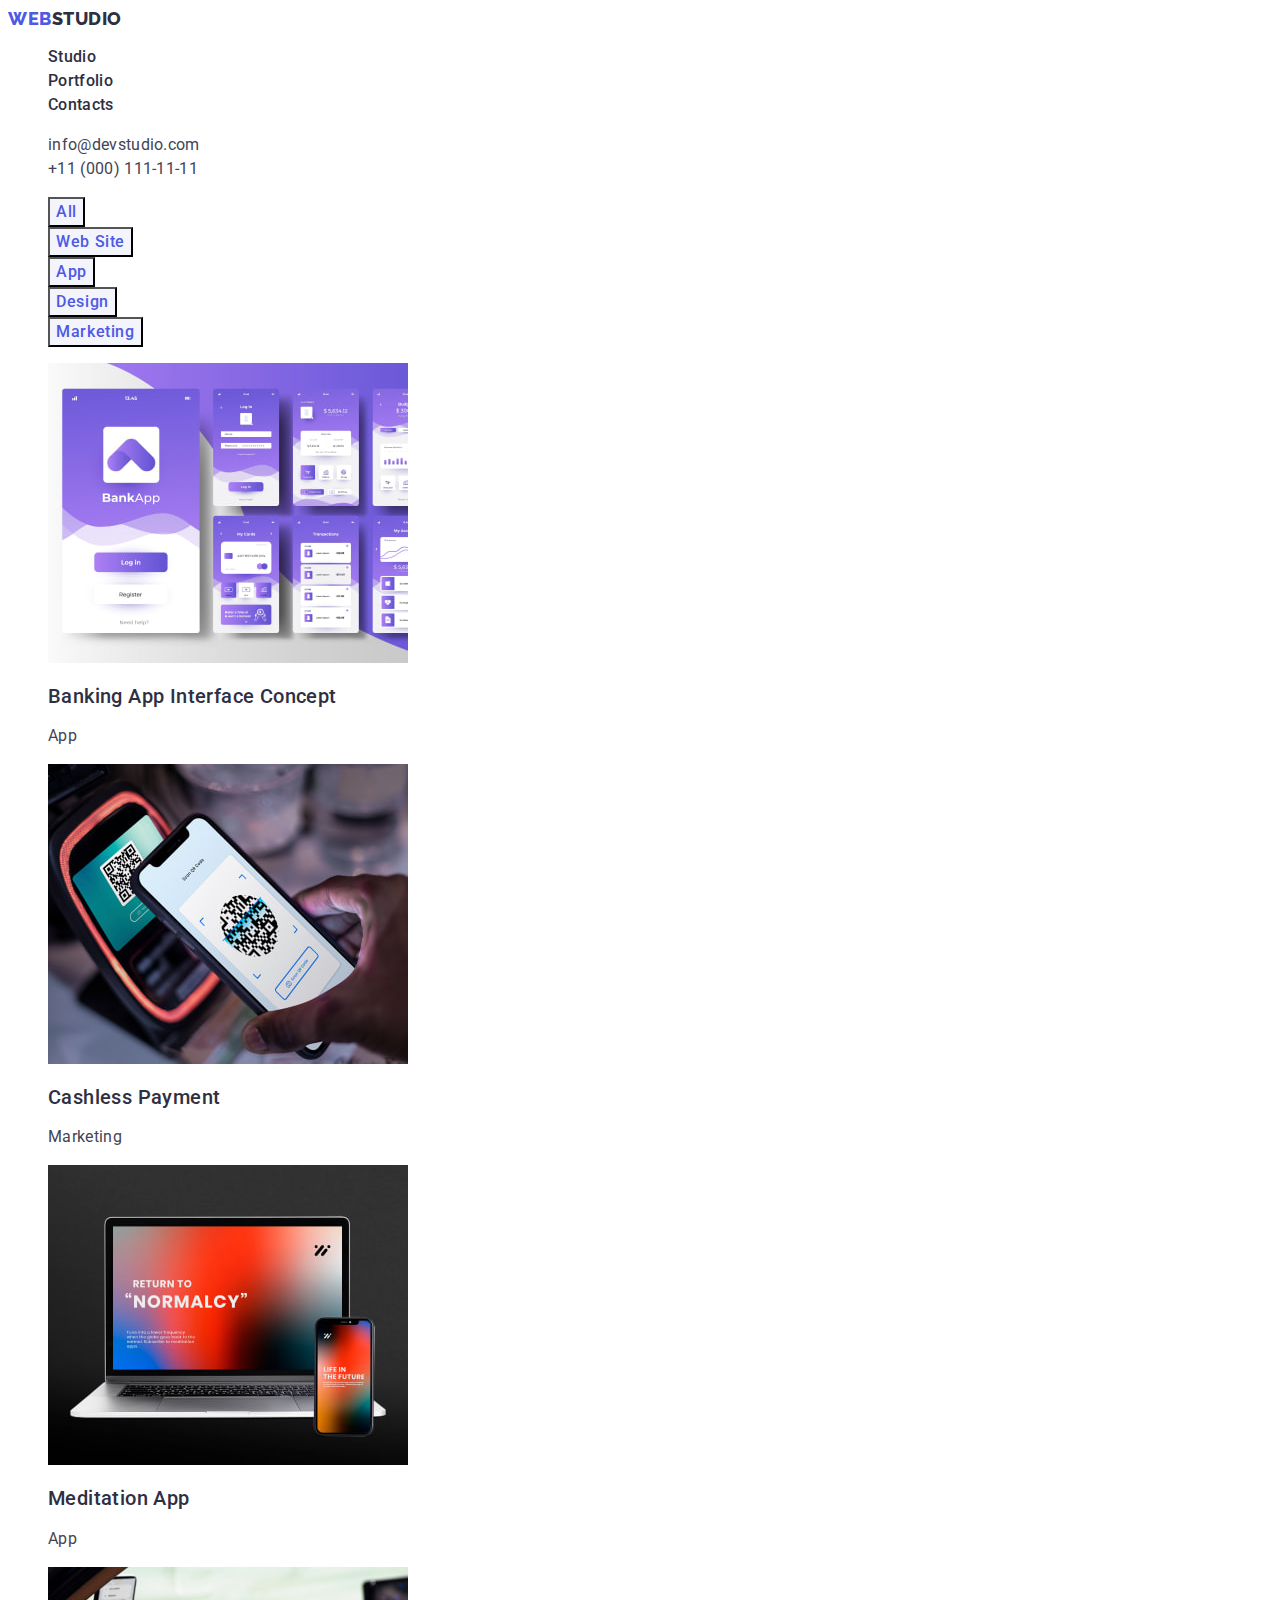
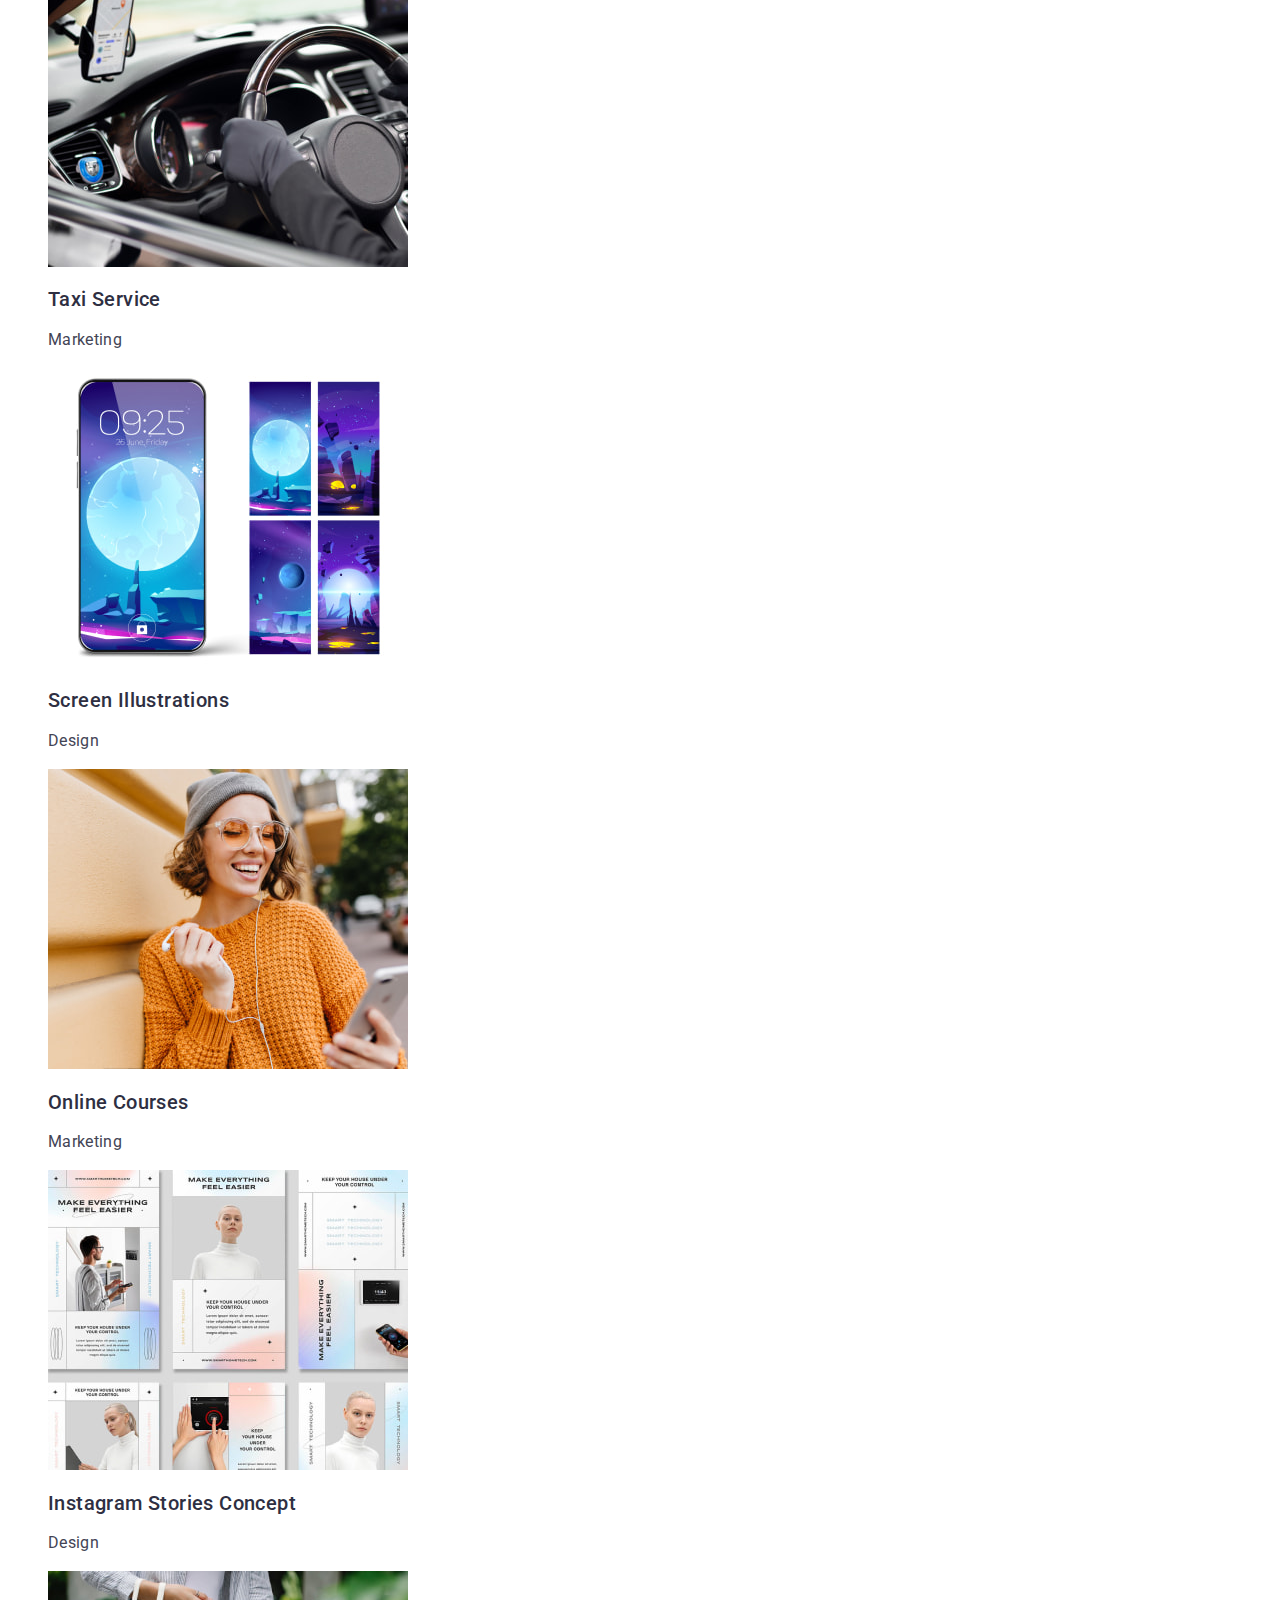
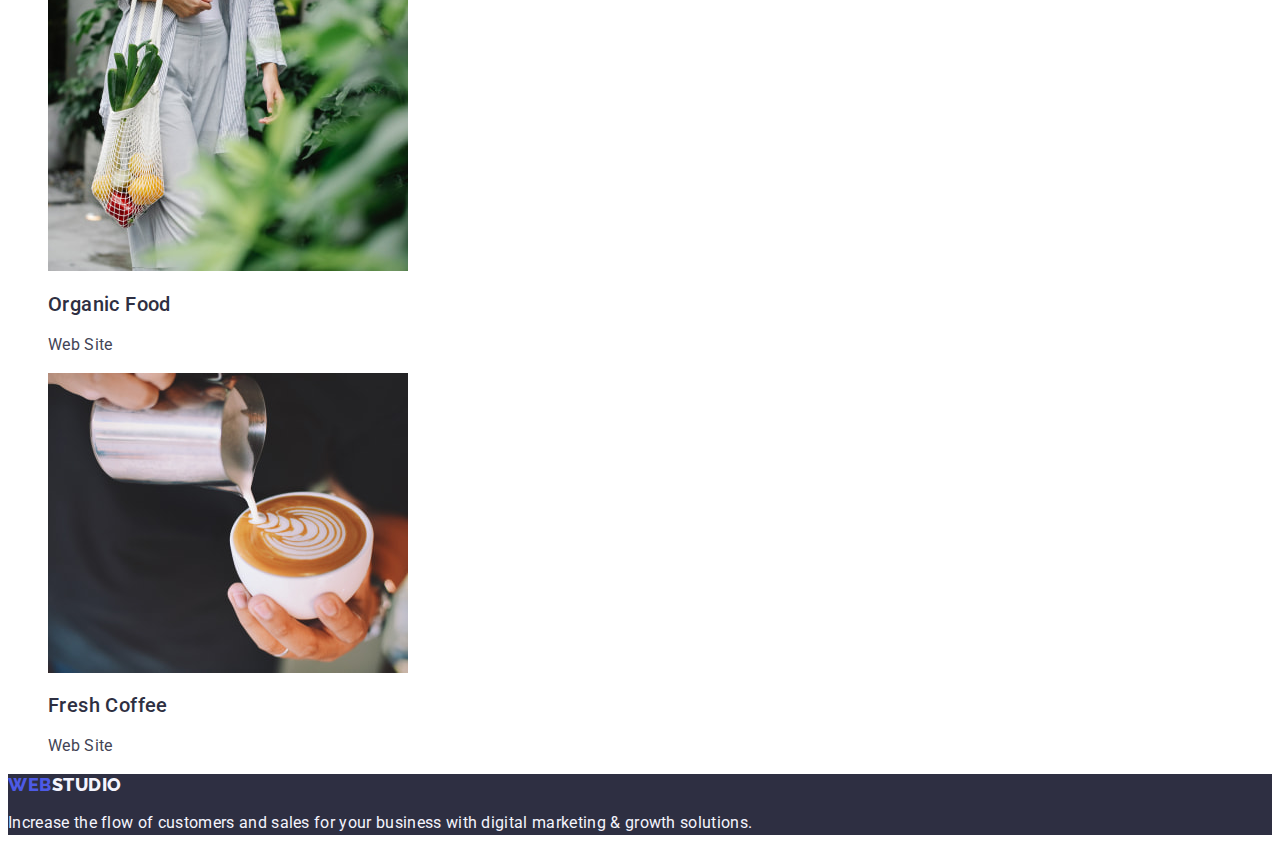
==== commit 236f5f3d: "Corrected hw-2" ====
--- a/portfolio.html
+++ b/portfolio.html
@@ -17,7 +17,7 @@
     <!--================ HEADER =============== -->
     <header class="page-header">
       <nav class="page-nav">
-        <a class="link logo" href="./index.html"
+        <a href="./index.html" class="link logo"
           >Web<span class="logo-text">Studio</span></a
         >
         <ul class="menu list">
--- a/css/styles.css
+++ b/css/styles.css
@@ -11,7 +11,7 @@
 
 body {
   font-family: 'Roboto', sans-serif;
-  color: var(--primary-text-color);
+  color: var(--secondary-text-color);
   background-color: var(--primary-bg-color);
 }
 
@@ -95,20 +95,26 @@
   color: var(--primary-text-color);
 }
 
+.menu-link:hover,
+.menu-link:focus,
 .menu-link:active {
   color: #404bbf;
 }
 
+.contact-info {
+  font-style: normal;
+}
+
 .contact-item {
   font-family: inherit;
-  font-style: normal;
   font-weight: 400;
   font-size: 16px;
   line-height: 1.5;
   letter-spacing: 0.02em;
-  color: var(--primary-text-color);
-}
-
+  color: var(--secondary-text-color);
+}
+.contact-item:hover,
+.contact-item:focus,
 .contact-item:active {
   color: #404bbf;
 }
@@ -190,6 +196,10 @@
 */
 .team {
   background-color: var(--cloud-bg-color);
+}
+
+.team-list-item {
+  background-color: var(--primary-bg-color);
 }
 
 .team-name {
